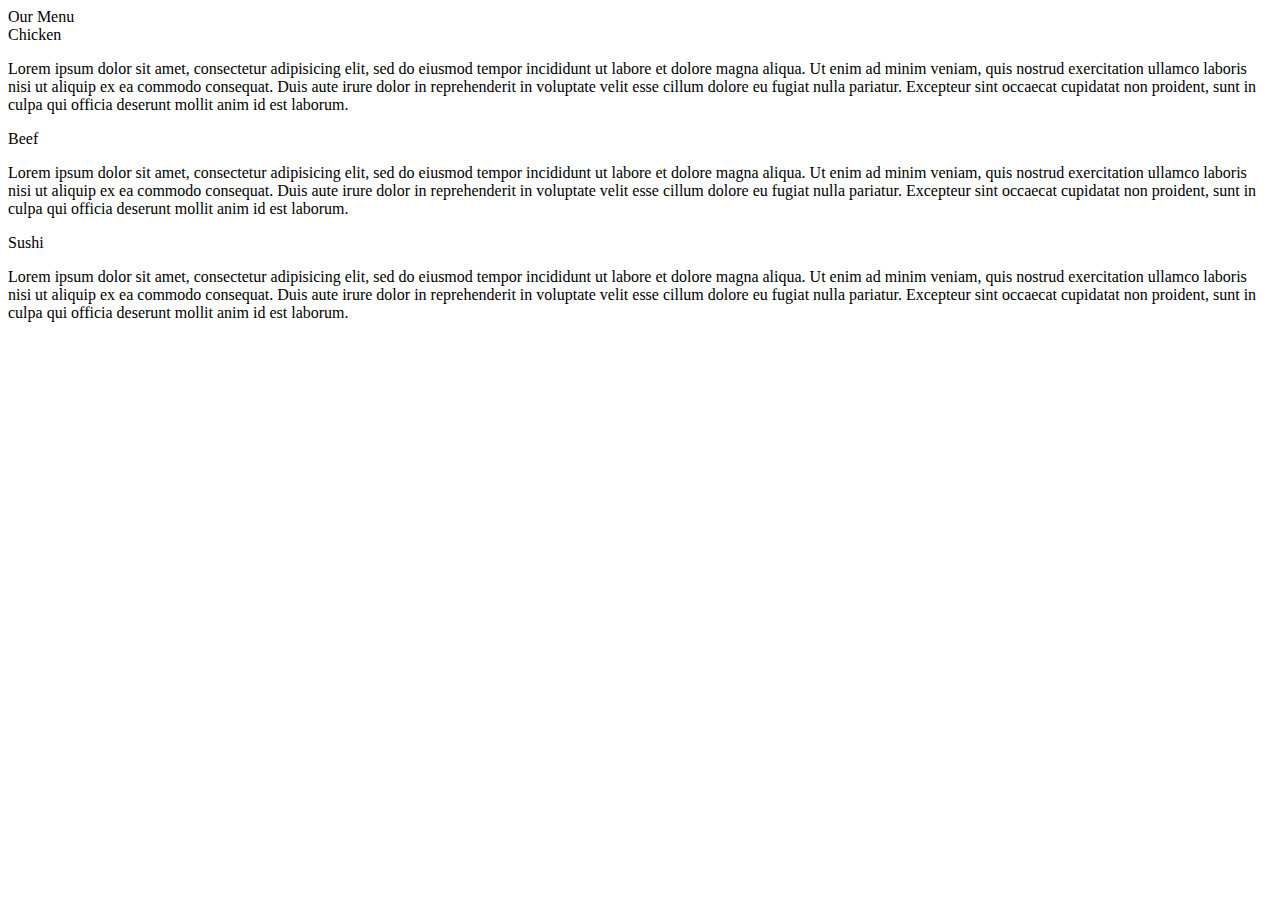
==== index.html @ 820ea8e5 "Add files via upload" ====
<!DOCTYPE html>
<html>
<head>
    <meta name="viewport" content="width=device-width,initial-scale=1">
	<title>Our Menu</title>
	
	<!-- css -->
	<link rel="stylesheet" type="text/css" href="./css/style.css">

    <link href="https://fonts.googleapis.com/css2?family=Source+Sans+Pro&display=swap" rel="stylesheet">

</head>
<body>
    <div class="container">
    	<header>Our Menu</header>
    	<main>
    		<div class="chicken">
    			<div class="head chickenColor">Chicken</div>
    			<p>Lorem ipsum dolor sit amet, consectetur adipisicing elit, sed do eiusmod
    			tempor incididunt ut labore et dolore magna aliqua. Ut enim ad minim veniam,
    			quis nostrud exercitation ullamco laboris nisi ut aliquip ex ea commodo
    			consequat. Duis aute irure dolor in reprehenderit in voluptate velit esse
    			cillum dolore eu fugiat nulla pariatur. Excepteur sint occaecat cupidatat non
    			proident, sunt in culpa qui officia deserunt mollit anim id est laborum.</p>
    		</div>
    		<div class="beef">
    			<div class="head beefColor">Beef</div>
    			<p>Lorem ipsum dolor sit amet, consectetur adipisicing elit, sed do eiusmod
    			tempor incididunt ut labore et dolore magna aliqua. Ut enim ad minim veniam,
    			quis nostrud exercitation ullamco laboris nisi ut aliquip ex ea commodo
    			consequat. Duis aute irure dolor in reprehenderit in voluptate velit esse
    			cillum dolore eu fugiat nulla pariatur. Excepteur sint occaecat cupidatat non
    			proident, sunt in culpa qui officia deserunt mollit anim id est laborum.</p>
    		</div>    			
    		
    		<div class="sushi">
    			<div class="head sushiColor">Sushi</div>
    			<p>Lorem ipsum dolor sit amet, consectetur adipisicing elit, sed do eiusmod
    			tempor incididunt ut labore et dolore magna aliqua. Ut enim ad minim veniam,
    			quis nostrud exercitation ullamco laboris nisi ut aliquip ex ea commodo
    			consequat. Duis aute irure dolor in reprehenderit in voluptate velit esse
    			cillum dolore eu fugiat nulla pariatur. Excepteur sint occaecat cupidatat non
    			proident, sunt in culpa qui officia deserunt mollit anim id est laborum.</p>
    		</div>
    		
		</main>
    </div>
</body>
</html>
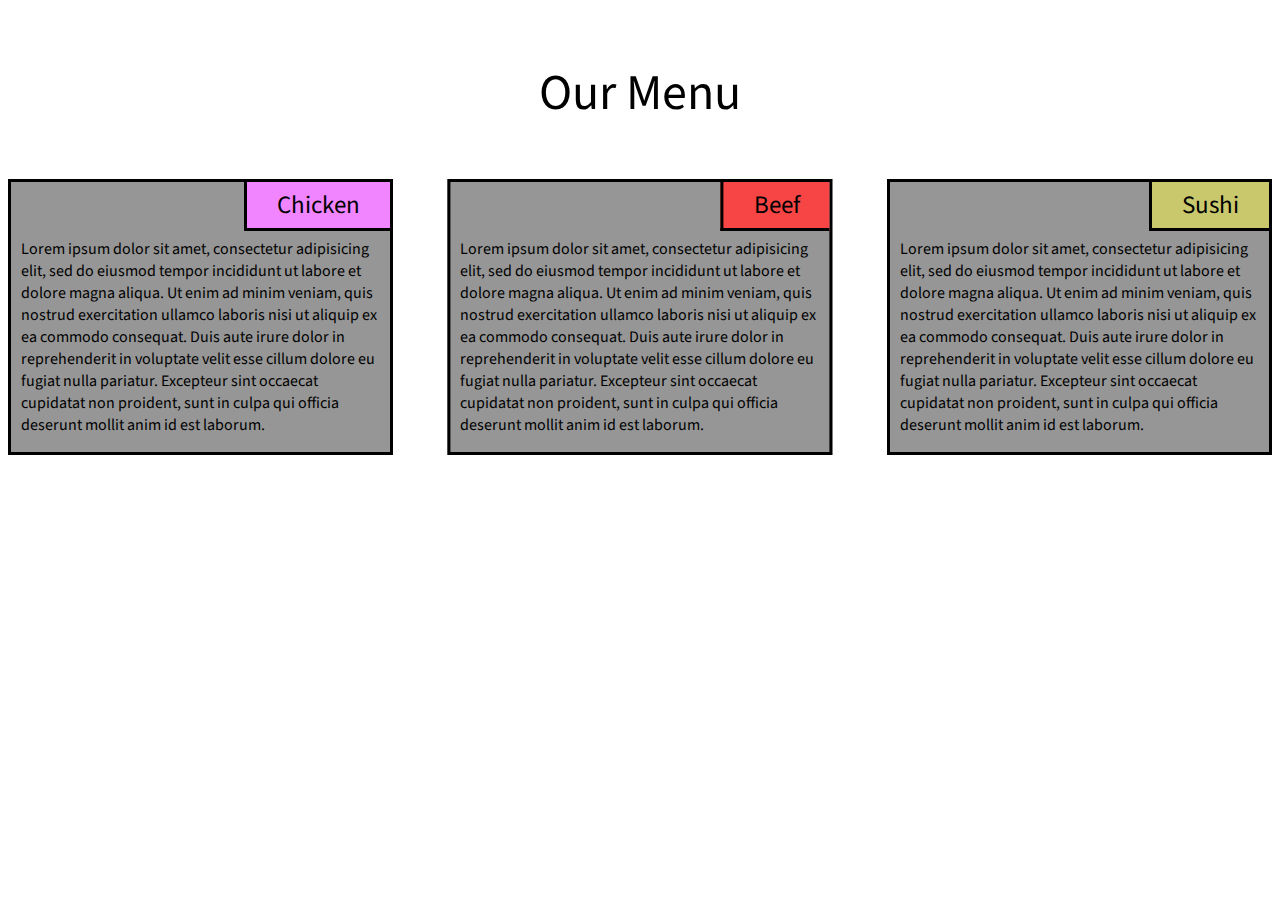
==== commit 2cea0164: "Update index.html" ====
--- a/index.html
+++ b/index.html
@@ -5,7 +5,7 @@
 	<title>Our Menu</title>
 	
 	<!-- css -->
-	<link rel="stylesheet" type="text/css" href="./css/style.css">
+	<link rel="stylesheet" type="text/css" href="css/style.css">
 
     <link href="https://fonts.googleapis.com/css2?family=Source+Sans+Pro&display=swap" rel="stylesheet">
 
@@ -46,4 +46,4 @@
 		</main>
     </div>
 </body>
-</html>+</html>
--- a/css/style.css
+++ b/css/style.css
@@ -0,0 +1,131 @@
+*{
+	/*margin: 0;
+	*/	padding: 0;
+	font-family: 'Source Sans Pro', sans-serif;
+}
+
+.container header{
+	text-align: center;	
+	padding: 50px 0px;
+	font-size: 50px;
+
+}
+
+main{
+	position: relative;
+}
+
+main > div{
+	background-color: #969696;
+	border: 3px solid black;
+	/*padding: 10px;*/
+	width: 30%;
+	word-wrap: break-word;
+}
+
+p{
+	padding: 26px 10px 0 10px;
+
+}
+
+.head{
+	position: absolute;
+	font-size: 25px;
+	width: auto;
+	float: right;
+	padding: 5px 30px;
+	right: 0;
+	border-left: 3px solid black;
+	border-bottom: 3px solid black;
+}
+
+p{
+	margin-top: 8%;
+}
+
+.chickenColor{
+	background-color: #f185ff;
+
+}
+
+.beefColor{
+	background-color: #f74545;
+}
+
+.sushiColor{
+	background-color: #c9c86d;
+}
+
+.chicken{
+	float: left;
+	position: absolute;
+}
+
+.beef{
+	position: absolute;
+	left: 50%;
+	transform: translate(-50%,0);
+
+}	
+
+.sushi{
+
+	right: 0;
+	position: absolute;
+
+}
+
+@media only screen and (max-width: 767px) {
+	main > div{
+		width: 100%;
+	}
+	.chicken{
+		float: unset;
+		position: relative;
+		margin-bottom: 10px;
+	}
+
+	.beef{
+		position: unset;
+		left: 0%;
+		transform: translate(0,0);
+		margin-bottom: 10px;
+	}	
+
+	.sushi{
+		right: unset;
+		position: relative;
+	}
+}
+
+@media screen and (min-width: 768px) and (max-width: 991px) {
+	.chicken{
+		float: left;
+		position: relative;
+		margin-bottom: 10px;
+	}
+
+	.beef{
+		left: 0%;
+		transform: translate(0, 0);
+		float: right;
+		margin-bottom: 5%;
+		position: relative;
+	}	
+
+	.sushi{
+
+		right: unset;
+		/*bottom: 0;*/
+		position: relative;
+		clear: both;
+	}
+
+	main > div{
+		width: 46%;
+	}
+
+	main > div.sushi {
+		width: 100%;
+	}
+}
